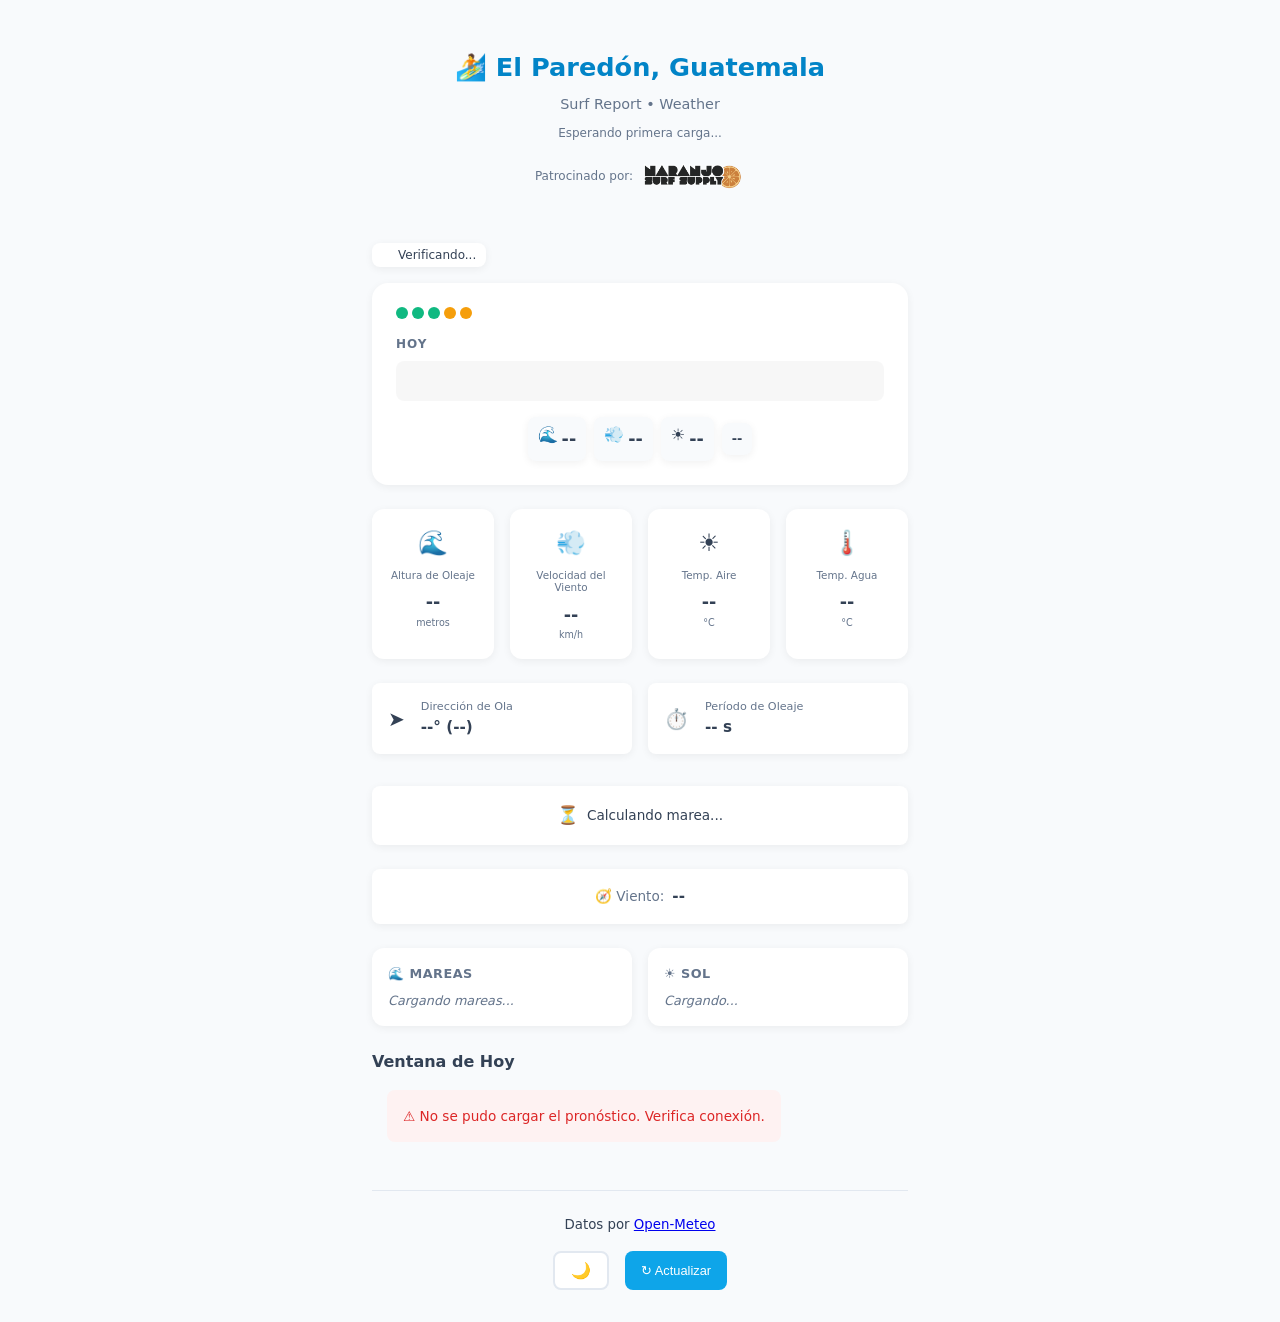
==== index.html @ d655845d "Redesign summary banner as minimalist dashboard with sparkline" ====
<!DOCTYPE html>
<html lang="es">
<head>
    <meta charset="UTF-8">
    <meta name="viewport" content="width=device-width, initial-scale=1.0">
    <title>Pronóstico de Surf El Paredón</title>
    
    <link rel="manifest" href="manifest.json">
    <meta name="theme-color" content="#0ea5e9">
    <link rel="icon" href="data:image/svg+xml,<svg xmlns='http://www.w3.org/2000/svg' viewBox='0 0 100 100'><text y='.9em' font-size='90'>🏄</text></svg>">

    <link rel="stylesheet" href="style.css">
    
    <link rel="preconnect" href="https://marine-api.open-meteo.com">
    <link rel="preconnect" href="https://api.open-meteo.com">
    <link rel="canonical" href="https://elparedonsurf.com/">
    <!-- Privacy-friendly analytics by Plausible -->
<script async src="https://plausible.io/js/pa--V43gFqWr1mHMRuWJOmDC.js"></script>
<script>
  window.plausible=window.plausible||function(){(plausible.q=plausible.q||[]).push(arguments)},plausible.init=plausible.init||function(i){plausible.o=i||{}};
  plausible.init()
</script>
<meta property="og:title" content="Pronóstico de Surf El Paredón">
<meta property="og:description" content="Reporte de surf y clima para El Paredón, Guatemala">
<meta property="og:type" content="website">
<meta property="og:url" content="https://elparedonsurf.com/">
<meta property="og:image" content="assets/naranjo-logo.png">
</head>
<body>
    <main class="container">
        <header>
            <h1>🏄 El Paredón, Guatemala</h1>
            <p class="subtitle">Surf Report • Weather</p>
            <time datetime="" id="last-updated"></time>
            <!-- NEW: Sponsor Banner -->
        <div class="sponsor-banner">
    <span class="sponsor-label">Patrocinado por:</span>
    <a href="https://www.instagram.com/naranjo_surf/" target="_blank" rel="noopener noreferrer">
        <img src="assets/naranjo-logo.png" alt="Logo del patrocinador" class="sponsor-logo" id="sponsor-logo">
    </a>
</div>
        </header>

        <!-- Data freshness indicator -->
        <div class="freshness-badge" id="freshness-badge">
            <span class="freshness-dot" id="freshness-dot"></span>
            <span class="freshness-text" id="freshness-text">Verificando...</span>
        </div>

<!-- UPDATED: Sleek dashboard-style summary -->
<section class="summary-dashboard" id="summary-dashboard">
    <div class="condition-rating">
        <span class="dot good"></span>
        <span class="dot good"></span>
        <span class="dot good"></span>
        <span class="dot mod"></span>
        <span class="dot mod"></span>
    </div>
    
    <div class="title-label">HOY</div>
    
    <!-- Mini wave sparkline (SVG will replace placeholder) -->
    <svg class="wave-sparkline" id="wave-sparkline" viewBox="0 0 200 30">
        <polyline points="" fill="none" stroke-width="2" />
    </svg>
    
    <div class="stat-chips">
        <span class="chip wave"><span class="icon">🌊</span><span class="value" id="dash-wave-height">--</span></span>
        <span class="chip wind"><span class="icon">💨</span><span class="value" id="dash-wind-speed">--</span></span>
        <span class="chip air-temp"><span class="icon">☀️</span><span class="value" id="dash-air-temp">--</span></span>
        <span class="chip tide" id="dash-tide-status">--</span>
    </div>
</section>
        <section class="conditions-grid" aria-label="Condiciones actuales">
            <div class="card wave-card">
                <span class="icon">🌊</span>
                <div class="card-content">
                    <p class="label">Altura de Oleaje</p>
                    <p class="value" id="wave-height">--</p>
                    <p class="unit">metros</p>
                </div>
            </div>
            
            <div class="card wind-card">
                <span class="icon">💨</span>
                <div class="card-content">
                    <p class="label">Velocidad del Viento</p>
                    <p class="value" id="wind-speed">--</p>
                    <p class="unit">km/h</p>
                </div>
            </div>
            
            <div class="card temp-air-card">
                <span class="icon">☀️</span>
                <div class="card-content">
                    <p class="label">Temp. Aire</p>
                    <p class="value" id="air-temp">--</p>
                    <p class="unit">°C</p>
                </div>
            </div>
            
            <!-- NEW: Water temperature card -->
            <div class="card water-temp-card">
                <span class="icon">🌡️</span>
                <div class="card-content">
                    <p class="label">Temp. Agua</p>
                    <p class="value" id="water-temp">--</p>
                    <p class="unit">°C</p>
                </div>
            </div>
        </section>

        <section class="details-grid">
            <div class="detail-card">
                <span class="detail-icon">➤</span>
                <div>
                    <p class="detail-label">Dirección de Ola</p>
                    <p class="detail-value" id="wave-direction">--° (--)</p>
                </div>
            </div>
            
            <div class="detail-card">
                <span class="detail-icon">⏱️</span>
                <div>
                    <p class="detail-label">Período de Oleaje</p>
                    <p class="detail-value" id="swell-period">-- s</p>
                </div>
            </div>
        </section>

        <!-- NEW: Tide status indicator -->
        <div class="tide-status" id="tide-status">
            <span class="tide-status-icon" id="tide-status-icon">⏳</span>
            <span class="tide-status-text" id="tide-status-text">Calculando marea...</span>
        </div>

        <div class="wind-hint" id="wind-hint">
            <span class="hint-label">🧭 Viento:</span>
            <span class="hint-value" id="wind-type">--</span>
        </div>

        <section class="tide-sun-section">
            <div class="info-block tide-block">
                <h3 class="info-title">🌊 Mareas</h3>
                <div id="tide-times" class="tide-times">
                    <p class="info-loading">Cargando mareas...</p>
                </div>
            </div>
            
            <div class="info-block sun-block">
                <h3 class="info-title">☀️ Sol</h3>
                <div id="sun-times" class="sun-times">
                    <p class="info-loading">Cargando...</p>
                </div>
            </div>
        </section>

        <section class="hourly-section" aria-label="Pronóstico por hora">
            <h2>Ventana de Hoy</h2>
            <div class="hourly-list" id="hourly-forecast">
                <div class="loading-state">Cargando pronóstico...</div>
            </div>
        </section>

        <footer>
            <small>Datos por <a href="https://open-meteo.com" target="_blank" rel="noopener noreferrer">Open-Meteo</a></small>
            <div class="footer-actions">
                <button class="dark-mode-toggle" id="dark-mode-toggle" aria-label="Cambiar tema oscuro/claro">🌙</button>
                <button class="refresh-btn" id="refresh-btn" aria-label="Actualizar pronóstico">↻ Actualizar</button>
            </div>
        </footer>
    </main>

    <script src="app.js"></script>
</body>
</html>
---- style.css ----
:root {
    /* === Light Theme (Default) === */
    --color-bg: #f8fafc;
    --color-card-bg: #ffffff;
    --color-text: #334155;
    --color-muted: #64748b;
    --color-border: #e2e8f0;
    
    --color-primary: #0ea5e9;
    --color-primary-dark: #0284c7;
    
    --good-wave: #10b981;
    --moderate-wave: #f59e0b;
    --poor-wave: #ef4444;
    
    --shadow-subtle: 0 2px 8px rgba(0,0,0,0.06);
    --shadow-raised: 0 4px 16px rgba(0,0,0,0.1);
    
    --radius-sm: 8px;
    --radius-md: 12px;
    --radius-lg: 16px;
    
    --space-xs: 0.5rem;
    --space-sm: 1rem;
    --space-md: 1.5rem;
    --space-lg: 2rem;
}

/* === Dark Theme === */
[data-theme="dark"] {
    --color-bg: #0f172a;
    --color-card-bg: #1e293b;
    --color-text: #f1f5f9;
    --color-muted: #94a3b8;
    --color-border: #334155;
    
    --shadow-subtle: 0 2px 8px rgba(0,0,0,0.3);
    --shadow-raised: 0 4px 16px rgba(0,0,0,0.4);
}

* {
    box-sizing: border-box;
    margin: 0;
    padding: 0;
}

body {
    font-family: system-ui, -apple-system, sans-serif;
    background: var(--color-bg);
    color: var(--color-text);
    line-height: 1.5;
    min-height: 100vh;
    transition: background 0.3s ease, color 0.3s ease;
}

.container {
    max-width: 480px;
    margin: 0 auto;
    padding: var(--space-md);
}

/* === Data Freshness Badge === */
.freshness-badge {
    display: inline-flex;
    align-items: center;
    gap: var(--space-xs);
    background: var(--color-card-bg);
    padding: 3px 10px;
    border-radius: var(--radius-sm);
    margin-bottom: var(--space-sm);
    font-size: 0.75rem;
    box-shadow: var(--shadow-subtle);
}

.freshness-dot {
    width: 8px;
    height: 8px;
    border-radius: 50%;
    display: inline-block;
}

.freshness-green { background-color: var(--good-wave); }
.freshness-yellow { background-color: var(--moderate-wave); }
.freshness-red { background-color: var(--poor-wave); }

/* === Summary Dashboard (NEW) === */
.summary-dashboard {
    background: var(--color-card-bg);
    border-radius: var(--radius-lg);
    padding: var(--space-md);
    margin-bottom: var(--space-md);
    box-shadow: var(--shadow-subtle);
    position: relative;
    overflow: hidden;
}

.condition-rating {
    display: flex;
    gap: 4px;
    margin-bottom: var(--space-sm);
}

.dot {
    width: 12px;
    height: 12px;
    border-radius: 6px;
    transition: background-color 0.3s ease;
}

.dot.good { background-color: var(--good-wave); }
.dot.mod { background-color: var(--moderate-wave); }
.dot.poor { background-color: var(--poor-wave); }

.title-label {
    font-size: 0.75rem;
    color: var(--color-muted);
    letter-spacing: 1px;
    margin-bottom: var(--space-xs);
    font-weight: 600;
}

.wave-sparkline {
    display: block;
    width: 100%;
    height: 40px;
    margin-bottom: var(--space-sm);
    background: rgba(0, 0, 0, 0.03);
    border-radius: var(--radius-sm);
    padding: var(--space-xs) 0;
}

[data-theme="dark"] .wave-sparkline {
    background: rgba(255, 255, 255, 0.05);
}

.stat-chips {
    display: flex;
    justify-content: center;
    align-items: center;
    gap: var(--space-xs);
    flex-wrap: wrap;
}

.chip {
    display: inline-flex;
    align-items: center;
    gap: 4px;
    background: var(--color-bg);
    padding: 6px 10px;
    border-radius: var(--radius-sm);
    font-size: 0.8rem;
    font-weight: 600;
    color: var(--color-text);
    box-shadow: var(--shadow-subtle);
}

.chip .icon {
    font-size: 1rem;
}

/* Dynamic border based on conditions */
.summary-dashboard.good {
    border-left: 6px solid var(--good-wave);
}

.summary-dashboard.moderate {
    border-left: 6px solid var(--moderate-wave);
}

.summary-dashboard.poor {
    border-left: 6px solid var(--poor-wave);
}
/* === Tide Status Indicator === */
.tide-status {
    display: flex;
    justify-content: center;
    align-items: center;
    gap: var(--space-xs);
    background: var(--color-card-bg);
    padding: var(--space-sm);
    margin-bottom: var(--space-md);
    border-radius: var(--radius-sm);
    box-shadow: var(--shadow-subtle);
    font-size: 0.85rem;
    font-weight: 500;
}

.tide-status-icon {
    font-size: 1.1rem;
}

.tide-rising { color: var(--good-wave); }
.tide-falling { color: var(--moderate-wave); }
.tide-neutral { color: var(--color-muted); }

/* === Header === */
header {
    text-align: center;
    margin-bottom: var(--space-lg);
    padding-top: var(--space-sm);
}

header h1 {
    font-size: 1.6rem;
    font-weight: 700;
    color: var(--color-primary-dark);
    margin-bottom: var(--space-xs);
}

.subtitle {
    color: var(--color-muted);
    font-size: 0.9rem;
}

#last-updated {
    display: block;
    margin-top: var(--space-xs);
    font-size: 0.75rem;
    color: var(--color-muted);
}

/* === Sponsor Banner === */
.sponsor-banner {
    display: flex;
    justify-content: center;
    align-items: center;
    gap: var(--space-xs);
    padding: var(--space-xs) 0;
    margin-bottom: var(--space-sm);
}

.sponsor-banner a {
    display: inline-block;
    text-decoration: none;
    line-height: 0;
}

.sponsor-label {
    font-size: 0.75rem;
    color: var(--color-muted);
    font-weight: 500;
}

.sponsor-logo {
    height: 70px;          /* Default size for mobile */
    width: auto;
    max-width: 120px;
    object-fit: contain;
    opacity: 0.85;
    transition: opacity 0.2s;
}

/* Tablet and larger screens */
@media (min-width: 600px) {
    .sponsor-logo {
        height: 40px;
        max-width: 180px;
    }
}

/* Desktop */
@media (min-width: 900px) {
    .sponsor-logo {
        height: 52px;
        max-width: 240px;
    }
}

.sponsor-logo:hover {
    opacity: 1;
}

/* === Condition Cards === */
.conditions-grid {
    display: grid;
    grid-template-columns: repeat(4, 1fr);
    gap: var(--space-sm);
    margin-bottom: var(--space-md);
}

.card {
    background: var(--color-card-bg);
    border-radius: var(--radius-md);
    padding: var(--space-sm);
    text-align: center;
    box-shadow: var(--shadow-subtle);
    transition: transform 0.2s ease, box-shadow 0.2s ease;
}

.card:hover {
    transform: translateY(-2px);
    box-shadow: var(--shadow-raised);
}

.icon {
    font-size: 1.5rem;
    display: block;
    margin-bottom: var(--space-xs);
}

.label {
    font-size: 0.65rem;
    color: var(--color-muted);
    margin-bottom: var(--space-xs);
    line-height: 1.2;
}

.value {
    font-size: 1.1rem;
    font-weight: 600;
}

.unit {
    font-size: 0.6rem;
    color: var(--color-muted);
}

/* === Detail Cards === */
.details-grid {
    display: grid;
    grid-template-columns: repeat(2, 1fr);
    gap: var(--space-sm);
    margin-bottom: var(--space-lg);
}

.detail-card {
    background: var(--color-card-bg);
    border-radius: var(--radius-sm);
    padding: var(--space-sm);
    display: flex;
    align-items: center;
    gap: var(--space-sm);
    box-shadow: var(--shadow-subtle);
}

.detail-icon {
    font-size: 1.25rem;
}

.detail-label {
    font-size: 0.7rem;
    color: var(--color-muted);
}

.detail-value {
    font-size: 0.95rem;
    font-weight: 600;
}

/* === Wind Hint Card === */
.wind-hint {
    display: flex;
    justify-content: center;
    align-items: center;
    gap: var(--space-xs);
    background: var(--color-card-bg);
    padding: var(--space-sm);
    margin-bottom: var(--space-md);
    border-radius: var(--radius-sm);
    box-shadow: var(--shadow-subtle);
    text-align: center;
}

.hint-label {
    font-size: 0.85rem;
    color: var(--color-muted);
}

.hint-value {
    font-weight: 600;
    font-size: 0.95rem;
}

.favorable {
    color: var(--good-wave);
}

.challenging {
    color: var(--moderate-wave);
}

.moderate {
    color: #8b5cf6;
}

/* === Tide & Sun Section === */
.tide-sun-section {
    display: grid;
    grid-template-columns: 1fr 1fr;
    gap: var(--space-sm);
    margin-bottom: var(--space-md);
}

.info-block {
    background: var(--color-card-bg);
    border-radius: var(--radius-md);
    padding: var(--space-sm);
    box-shadow: var(--shadow-subtle);
}

.info-title {
    font-size: 0.8rem;
    color: var(--color-muted);
    margin-bottom: var(--space-xs);
    text-transform: uppercase;
    letter-spacing: 0.5px;
}

.tide-times, .sun-times {
    display: flex;
    flex-direction: column;
    gap: var(--space-xs);
}

.tide-row, .sun-row {
    display: flex;
    justify-content: space-between;
    align-items: center;
    font-size: 0.85rem;
}

.tide-label, .sun-label {
    color: var(--color-muted);
    font-weight: 500;
}

.tide-time, .sun-time {
    font-weight: 600;
    color: var(--color-text);
}

.tide-high .tide-label {
    color: var(--color-primary);
}

.tide-low .tide-label {
    color: var(--moderate-wave);
}

.info-loading {
    font-size: 0.8rem;
    color: var(--color-muted);
    font-style: italic;
}

/* === Hourly Forecast === */
.hourly-section {
    margin-bottom: var(--space-lg);
}

.hourly-section h2 {
    font-size: 1rem;
    margin-bottom: var(--space-sm);
    color: var(--color-text);
}

.hourly-list {
    display: flex;
    overflow-x: auto;
    gap: var(--space-sm);
    padding-bottom: var(--space-sm);
    position: relative;
    scroll-behavior: smooth;
    scrollbar-gutter: stable both-edges;
}

.hourly-list::-webkit-scrollbar {
    height: 6px;
}

.hourly-list::-webkit-scrollbar-track {
    background: #e2e8f0;
    border-radius: 4px;
}

.hourly-list::-webkit-scrollbar-thumb {
    background: var(--color-primary);
    border-radius: 4px;
}

/* BEST WINDOW HIGHLIGHT - FIXED POSITIONING */
.hourly-item.best-window {
    background: linear-gradient(135deg, #fef3c7, #fde68a);
    box-shadow: 0 2px 8px rgba(245, 158, 11, 0.25);
    transform: scale(1.05);
    z-index: 1;
}

.dark-theme .hourly-item.best-window {
    background: linear-gradient(135deg, #92400e, #b45309);
}

.hourly-best-indicator {
    position: absolute;
    top: 4px;
    right: -6px;
    font-size: 1.6rem;
    filter: drop-shadow(0 2px 3px rgba(0,0,0,0.3));
    animation: float-wave 2.5s ease-in-out infinite;
    z-index: 10;
}

@keyframes float-wave {
    0%, 100% { 
        transform: translateY(0) rotate(0deg); 
        opacity: 1;
    }
    50% { 
        transform: translateY(-6px) rotate(5deg); 
        opacity: 0.9;
    }
}

/* NEW: Weather icon row styling */
.hourly-weather {
    font-size: 1.4rem;
    margin-bottom: 2px;
    opacity: 0.9;
    filter: drop-shadow(0 1px 1px rgba(0,0,0,0.1));
}

.hourly-item {
    flex-shrink: 0;
    min-width: 72px; /* Slightly wider for comfort */
    background: var(--color-card-bg);
    border-radius: var(--radius-sm);
    /* Extra top padding to fit weather icon + wave indicator */
    padding: calc(var(--space-sm) + 6px) var(--space-xs);
    text-align: center;
    box-shadow: var(--shadow-subtle);
    position: relative;
    cursor: pointer;
    transition: transform 0.2s ease;
}

.hourly-item:hover {
    transform: scale(1.03);
}

.hourly-item[data-wave-rating="good"] {
    border-left: 4px solid var(--good-wave);
}

.hourly-item[data-wave-rating="moderate"] {
    border-left: 4px solid var(--moderate-wave);
}

.hourly-item[data-wave-rating="poor"] {
    border-left: 4px solid var(--poor-wave);
}

.hourly-time {
    font-size: 0.65rem; /* Reduced slightly to fit */
    color: var(--color-muted);
    margin-top: 2px;
}

.hourly-wave {
    font-size: 1rem;
    font-weight: 600;
    margin: 2px 0;
}

.hourly-wind {
    font-size: 0.65rem;
    color: var(--color-muted);
}

.loading-state {
    text-align: center;
    color: var(--color-muted);
    padding: var(--space-md);
    font-style: italic;
}

/* === Footer Enhanced === */
footer {
    display: flex;
    flex-direction: column;
    align-items: center;
    gap: var(--space-sm);
    padding-top: var(--space-md);
    border-top: 1px solid var(--color-border);
}

.footer-actions {
    display: flex;
    gap: var(--space-sm);
}

.refresh-btn {
    background: var(--color-primary);
    color: white;
    border: none;
    padding: var(--space-xs) var(--space-sm);
    border-radius: var(--radius-sm);
    cursor: pointer;
    font-size: 0.8rem;
    transition: background 0.2s;
}

.refresh-btn:hover {
    background: var(--color-primary-dark);
}

.dark-mode-toggle {
    background: var(--color-card-bg);
    color: var(--color-text);
    border: 2px solid var(--color-border);
    padding: var(--space-xs) var(--space-sm);
    border-radius: var(--radius-sm);
    cursor: pointer;
    font-size: 1rem;
    transition: all 0.2s;
}

.dark-mode-toggle:hover {
    border-color: var(--color-primary);
}

.error-message {
    background: #fef2f2;
    color: #dc2626;
    padding: var(--space-sm);
    border-radius: var(--radius-sm);
    text-align: center;
    font-size: 0.85rem;
}

[data-theme="dark"] .error-message {
    background: #450a0a;
    color: #fecaca;
}

/* === Responsive === */
@media (min-width: 600px) {
    .container {
        max-width: 600px;
        padding: var(--space-lg);
    }
    
    .conditions-grid {
        grid-template-columns: repeat(4, 1fr);
    }
}
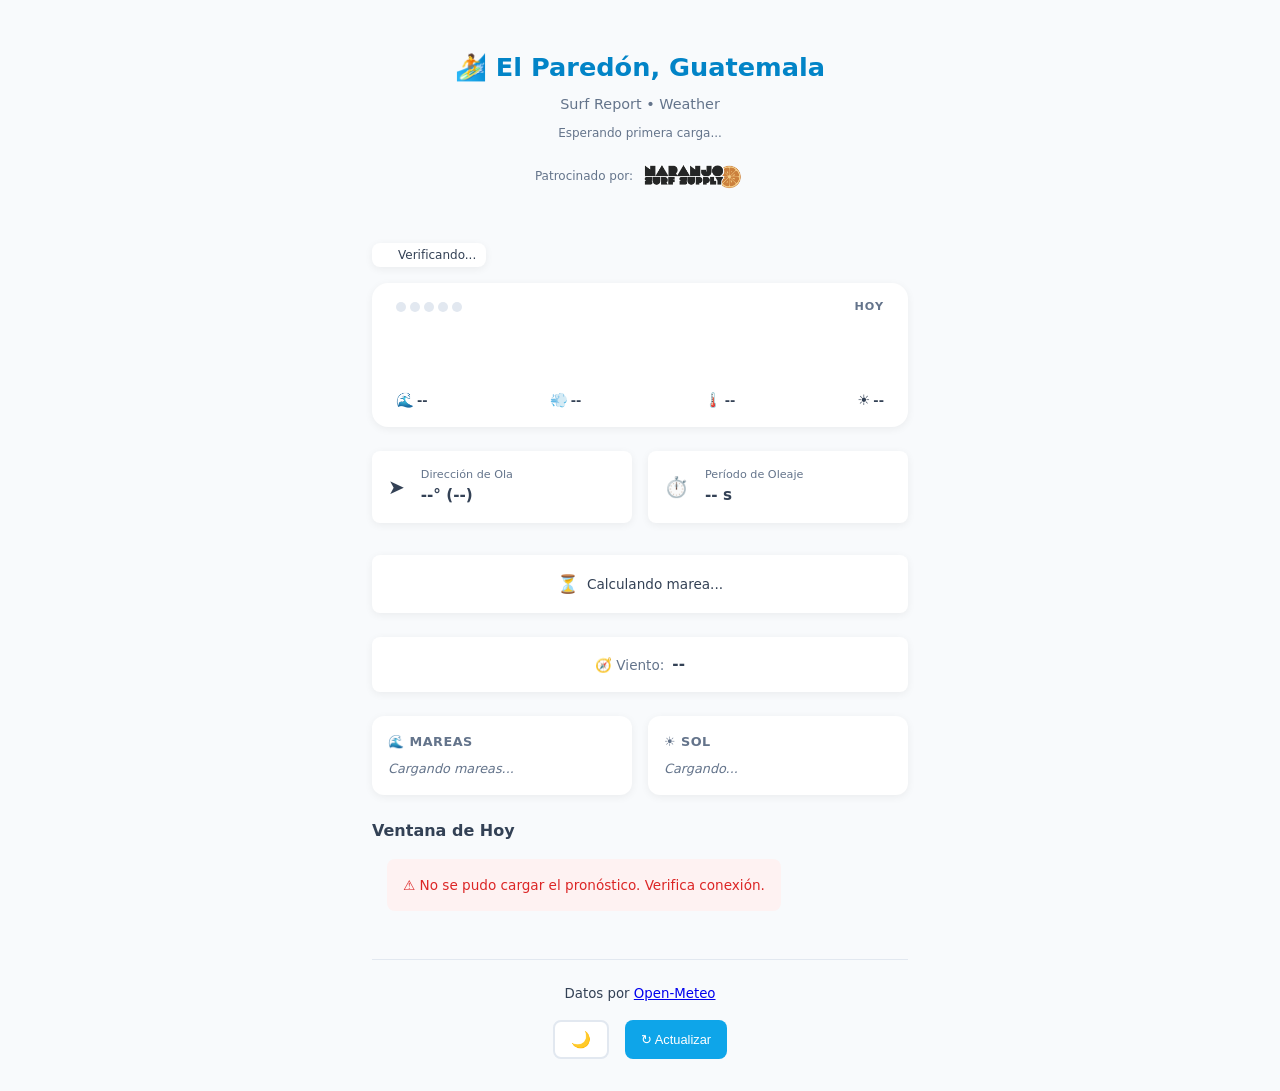
==== commit c76bae3d: "Redesign dashboard with bar chart, add water temp, remove condition cards" ====
--- a/index.html
+++ b/index.html
@@ -47,68 +47,30 @@
             <span class="freshness-text" id="freshness-text">Verificando...</span>
         </div>
 
-<!-- UPDATED: Sleek dashboard-style summary -->
-<section class="summary-dashboard" id="summary-dashboard">
-    <div class="condition-rating">
-        <span class="dot good"></span>
-        <span class="dot good"></span>
-        <span class="dot good"></span>
-        <span class="dot mod"></span>
-        <span class="dot mod"></span>
-    </div>
-    
-    <div class="title-label">HOY</div>
-    
-    <!-- Mini wave sparkline (SVG will replace placeholder) -->
-    <svg class="wave-sparkline" id="wave-sparkline" viewBox="0 0 200 30">
-        <polyline points="" fill="none" stroke-width="2" />
-    </svg>
-    
-    <div class="stat-chips">
-        <span class="chip wave"><span class="icon">🌊</span><span class="value" id="dash-wave-height">--</span></span>
-        <span class="chip wind"><span class="icon">💨</span><span class="value" id="dash-wind-speed">--</span></span>
-        <span class="chip air-temp"><span class="icon">☀️</span><span class="value" id="dash-air-temp">--</span></span>
-        <span class="chip tide" id="dash-tide-status">--</span>
-    </div>
-</section>
-        <section class="conditions-grid" aria-label="Condiciones actuales">
-            <div class="card wave-card">
-                <span class="icon">🌊</span>
-                <div class="card-content">
-                    <p class="label">Altura de Oleaje</p>
-                    <p class="value" id="wave-height">--</p>
-                    <p class="unit">metros</p>
+        <!-- UPDATED: Sleek dashboard with bar chart + stats -->
+        <section class="summary-dashboard" id="summary-dashboard">
+            <div class="dashboard-top">
+                <div class="condition-rating">
+                    <span class="dot"></span>
+                    <span class="dot"></span>
+                    <span class="dot"></span>
+                    <span class="dot"></span>
+                    <span class="dot"></span>
                 </div>
+                <div class="title-label">HOY</div>
             </div>
             
-            <div class="card wind-card">
-                <span class="icon">💨</span>
-                <div class="card-content">
-                    <p class="label">Velocidad del Viento</p>
-                    <p class="value" id="wind-speed">--</p>
-                    <p class="unit">km/h</p>
-                </div>
-            </div>
+            <svg class="wave-bar-chart" id="wave-bar-chart" viewBox="0 0 280 50" preserveAspectRatio="none"></svg>
             
-            <div class="card temp-air-card">
-                <span class="icon">☀️</span>
-                <div class="card-content">
-                    <p class="label">Temp. Aire</p>
-                    <p class="value" id="air-temp">--</p>
-                    <p class="unit">°C</p>
-                </div>
-            </div>
-            
-            <!-- NEW: Water temperature card -->
-            <div class="card water-temp-card">
-                <span class="icon">🌡️</span>
-                <div class="card-content">
-                    <p class="label">Temp. Agua</p>
-                    <p class="value" id="water-temp">--</p>
-                    <p class="unit">°C</p>
-                </div>
+            <div class="stat-chips">
+                <span class="chip"><span class="chip-icon">🌊</span><span class="chip-value" id="dash-wave-height">--</span></span>
+                <span class="chip"><span class="chip-icon">💨</span><span class="chip-value" id="dash-wind-speed">--</span></span>
+                <span class="chip"><span class="chip-icon">🌡️</span><span class="chip-value" id="dash-water-temp">--</span></span>
+                <span class="chip"><span class="chip-icon">☀️</span><span class="chip-value" id="dash-air-temp">--</span></span>
             </div>
         </section>
+
+        <!-- REMOVED: conditions-grid section entirely -->
 
         <section class="details-grid">
             <div class="detail-card">
--- a/style.css
+++ b/style.css
@@ -83,93 +83,87 @@
 .freshness-yellow { background-color: var(--moderate-wave); }
 .freshness-red { background-color: var(--poor-wave); }
 
-/* === Summary Dashboard (NEW) === */
+/* === Summary Dashboard === */
 .summary-dashboard {
     background: var(--color-card-bg);
     border-radius: var(--radius-lg);
-    padding: var(--space-md);
+    padding: var(--space-sm) var(--space-md);
     margin-bottom: var(--space-md);
     box-shadow: var(--shadow-subtle);
     position: relative;
     overflow: hidden;
+    transition: border-color 0.3s ease;
+}
+
+.dashboard-top {
+    display: flex;
+    justify-content: space-between;
+    align-items: center;
+    margin-bottom: var(--space-xs);
 }
 
 .condition-rating {
     display: flex;
     gap: 4px;
-    margin-bottom: var(--space-sm);
 }
 
 .dot {
-    width: 12px;
-    height: 12px;
-    border-radius: 6px;
+    width: 10px;
+    height: 10px;
+    border-radius: 5px;
+    background-color: var(--color-border);
     transition: background-color 0.3s ease;
 }
 
 .dot.good { background-color: var(--good-wave); }
-.dot.mod { background-color: var(--moderate-wave); }
+.dot.moderate { background-color: var(--moderate-wave); }
 .dot.poor { background-color: var(--poor-wave); }
 
 .title-label {
-    font-size: 0.75rem;
+    font-size: 0.7rem;
     color: var(--color-muted);
     letter-spacing: 1px;
-    margin-bottom: var(--space-xs);
     font-weight: 600;
 }
 
-.wave-sparkline {
+.wave-bar-chart {
     display: block;
     width: 100%;
-    height: 40px;
+    height: 50px;
     margin-bottom: var(--space-sm);
-    background: rgba(0, 0, 0, 0.03);
-    border-radius: var(--radius-sm);
-    padding: var(--space-xs) 0;
-}
-
-[data-theme="dark"] .wave-sparkline {
-    background: rgba(255, 255, 255, 0.05);
+    overflow: visible;
 }
 
 .stat-chips {
     display: flex;
-    justify-content: center;
-    align-items: center;
-    gap: var(--space-xs);
+    justify-content: space-between;
+    align-items: center;
+    gap: 4px;
     flex-wrap: wrap;
 }
 
 .chip {
     display: inline-flex;
     align-items: center;
-    gap: 4px;
-    background: var(--color-bg);
-    padding: 6px 10px;
-    border-radius: var(--radius-sm);
-    font-size: 0.8rem;
+    gap: 3px;
+    font-size: 0.75rem;
     font-weight: 600;
     color: var(--color-text);
-    box-shadow: var(--shadow-subtle);
-}
-
-.chip .icon {
-    font-size: 1rem;
+}
+
+.chip-icon {
+    font-size: 0.9rem;
+}
+
+.chip-value {
+    font-size: 0.8rem;
 }
 
 /* Dynamic border based on conditions */
-.summary-dashboard.good {
-    border-left: 6px solid var(--good-wave);
-}
-
-.summary-dashboard.moderate {
-    border-left: 6px solid var(--moderate-wave);
-}
-
-.summary-dashboard.poor {
-    border-left: 6px solid var(--poor-wave);
-}
+.summary-dashboard.good { border-left: 5px solid var(--good-wave); }
+.summary-dashboard.moderate { border-left: 5px solid var(--moderate-wave); }
+.summary-dashboard.poor { border-left: 5px solid var(--poor-wave); }
+
 /* === Tide Status Indicator === */
 .tide-status {
     display: flex;
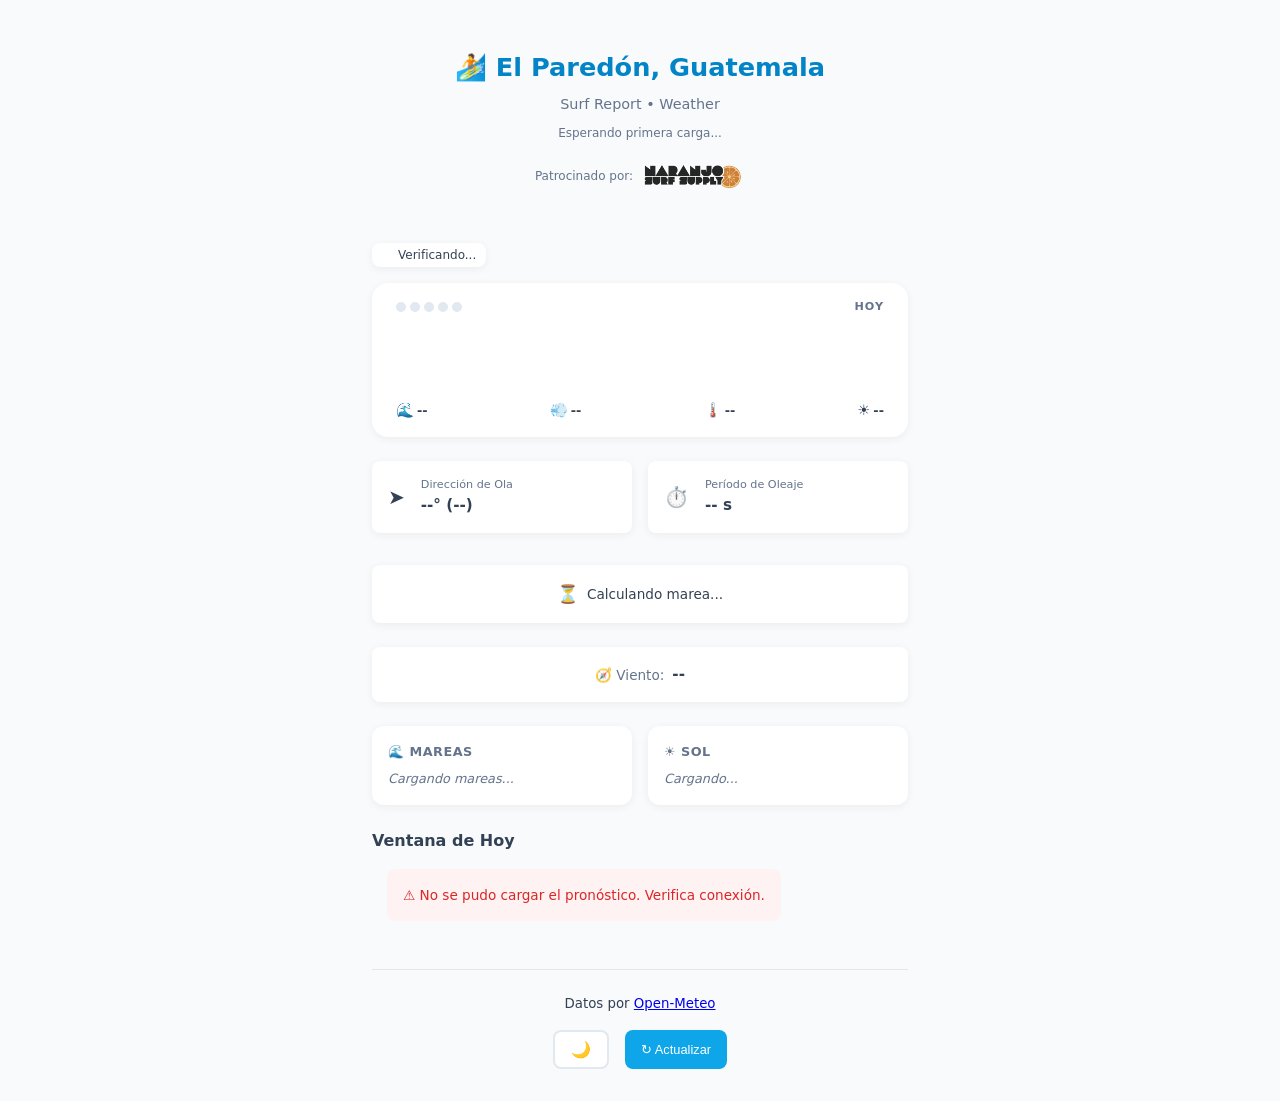
==== commit ca38fba8: "Add 6-hour time markers to wave bar chart" ====
--- a/index.html
+++ b/index.html
@@ -60,7 +60,7 @@
                 <div class="title-label">HOY</div>
             </div>
             
-            <svg class="wave-bar-chart" id="wave-bar-chart" viewBox="0 0 280 50" preserveAspectRatio="none"></svg>
+            <svg class="wave-bar-chart" id="wave-bar-chart" viewBox="0 0 280 64" preserveAspectRatio="none"></svg>
             
             <div class="stat-chips">
                 <span class="chip"><span class="chip-icon">🌊</span><span class="chip-value" id="dash-wave-height">--</span></span>
--- a/style.css
+++ b/style.css
@@ -129,7 +129,7 @@
 .wave-bar-chart {
     display: block;
     width: 100%;
-    height: 50px;
+    height: 60px;  /* Was 50px */
     margin-bottom: var(--space-sm);
     overflow: visible;
 }
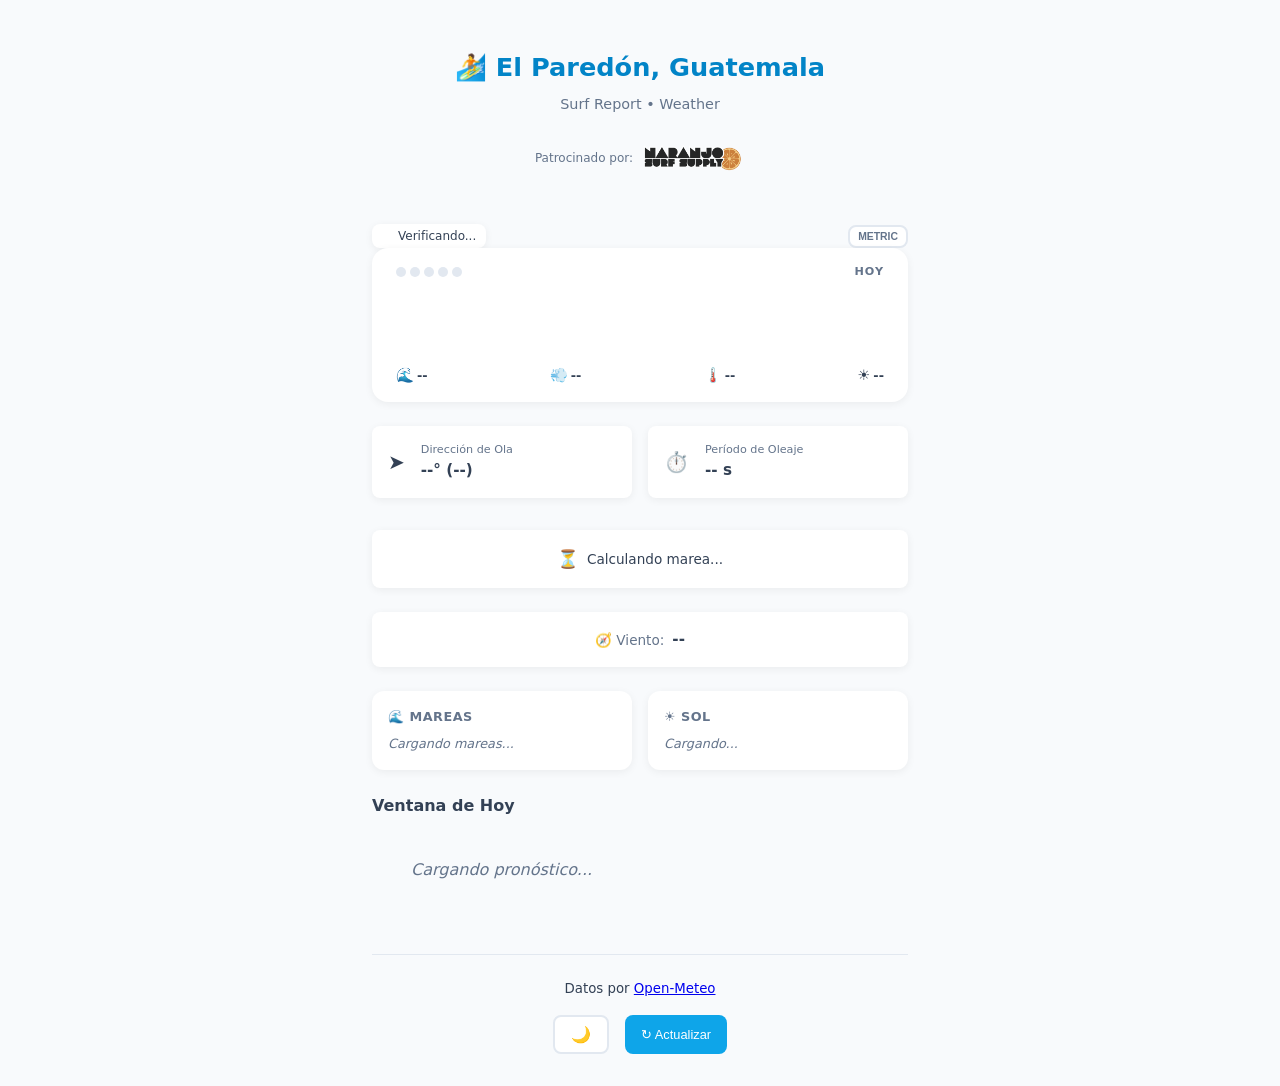
==== commit 239366ae: "Add metric/imperial unit toggle for international users" ====
--- a/index.html
+++ b/index.html
@@ -41,10 +41,14 @@
 </div>
         </header>
 
-        <!-- Data freshness indicator -->
-        <div class="freshness-badge" id="freshness-badge">
-            <span class="freshness-dot" id="freshness-dot"></span>
-            <span class="freshness-text" id="freshness-text">Verificando...</span>
+        <!-- Data freshness indicator + Unit Toggle -->
+        <div class="header-controls">
+            <div class="freshness-badge" id="freshness-badge">
+                <span class="freshness-dot" id="freshness-dot"></span>
+                <span class="freshness-text" id="freshness-text">Verificando...</span>
+            </div>
+            
+            <button class="unit-toggle" id="unit-toggle" aria-label="Cambiar unidades">METRIC</button>
         </div>
 
         <!-- UPDATED: Sleek dashboard with bar chart + stats -->
--- a/style.css
+++ b/style.css
@@ -67,7 +67,6 @@
     background: var(--color-card-bg);
     padding: 3px 10px;
     border-radius: var(--radius-sm);
-    margin-bottom: var(--space-sm);
     font-size: 0.75rem;
     box-shadow: var(--shadow-subtle);
 }
@@ -82,6 +81,43 @@
 .freshness-green { background-color: var(--good-wave); }
 .freshness-yellow { background-color: var(--moderate-wave); }
 .freshness-red { background-color: var(--poor-wave); }
+
+/* === Header Controls Container === */
+.header-controls {
+    display: flex;
+    justify-content: space-between;
+    align-items: center;
+    margin-bottom: var(--space-sm);
+}
+
+.unit-toggle {
+    background: var(--color-card-bg);
+    border: 2px solid var(--color-border);
+    padding: 4px 8px;
+    border-radius: var(--radius-sm);
+    cursor: pointer;
+    font-size: 0.65rem;
+    font-weight: 700;
+    color: var(--color-muted);
+    transition: all 0.2s ease;
+}
+
+.unit-toggle.active {
+    border-color: var(--color-primary);
+    color: var(--color-primary);
+    background: rgba(14, 165, 233, 0.05);
+}
+
+.hidden {
+    display: none;
+}
+
+@media (min-width: 600px) {
+    .header-controls {
+        margin-bottom: 0;
+    }
+    
+}
 
 /* === Summary Dashboard === */
 .summary-dashboard {
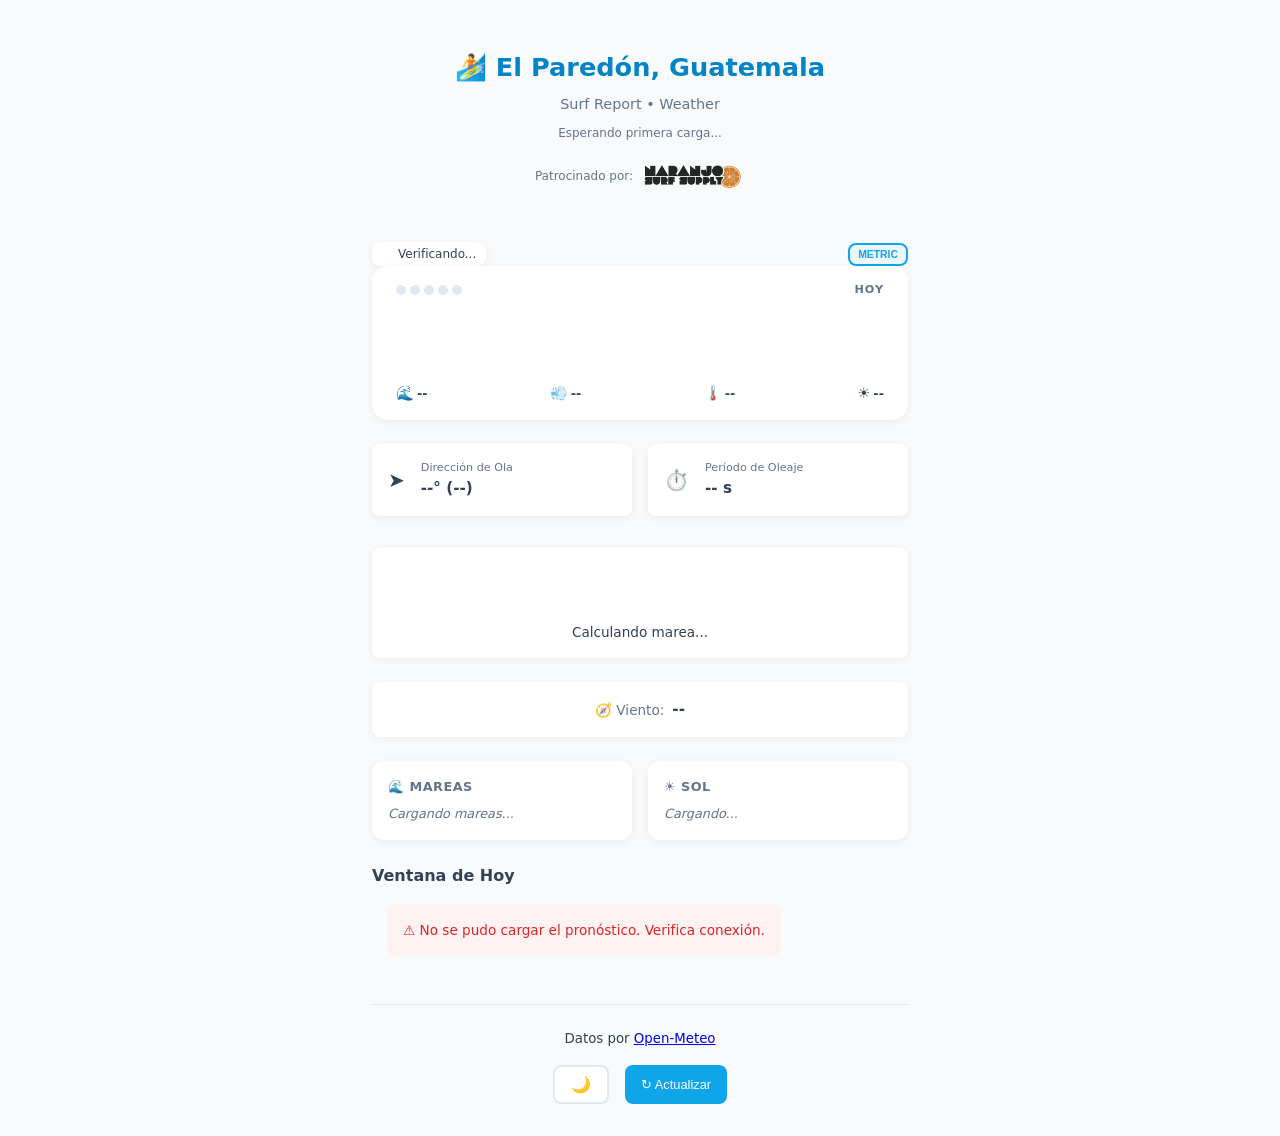
==== commit 9cd9608e: "Updated the tide status to display a tide chart" ====
--- a/index.html
+++ b/index.html
@@ -25,6 +25,7 @@
 <meta property="og:type" content="website">
 <meta property="og:url" content="https://elparedonsurf.com/">
 <meta property="og:image" content="assets/naranjo-logo.png">
+<meta property="og:image" content="https://elparedonsurf.com/assets/naranjo-logo.png">
 </head>
 <body>
     <main class="container">
@@ -94,10 +95,10 @@
             </div>
         </section>
 
-        <!-- NEW: Tide status indicator -->
+        <!-- Tide cycle chart -->
         <div class="tide-status" id="tide-status">
-            <span class="tide-status-icon" id="tide-status-icon">⏳</span>
-            <span class="tide-status-text" id="tide-status-text">Calculando marea...</span>
+            <svg class="tide-bar-chart" id="tide-bar-chart"></svg>
+            <span class="tide-status-label" id="tide-status-text">Calculando marea...</span>
         </div>
 
         <div class="wind-hint" id="wind-hint">
--- a/style.css
+++ b/style.css
@@ -170,6 +170,13 @@
     overflow: visible;
 }
 
+.tide-bar-chart {
+    display: block;
+    width: 100%;
+    height: 50px;
+    overflow: visible;
+}
+
 .stat-chips {
     display: flex;
     justify-content: space-between;
@@ -203,8 +210,8 @@
 /* === Tide Status Indicator === */
 .tide-status {
     display: flex;
-    justify-content: center;
-    align-items: center;
+    flex-direction: column;
+    align-items: stretch;
     gap: var(--space-xs);
     background: var(--color-card-bg);
     padding: var(--space-sm);
@@ -215,8 +222,8 @@
     font-weight: 500;
 }
 
-.tide-status-icon {
-    font-size: 1.1rem;
+.tide-status-label {
+    text-align: center;
 }
 
 .tide-rising { color: var(--good-wave); }
@@ -516,7 +523,7 @@
     z-index: 1;
 }
 
-.dark-theme .hourly-item.best-window {
+[data-theme="dark"] .hourly-item.best-window {
     background: linear-gradient(135deg, #92400e, #b45309);
 }
 
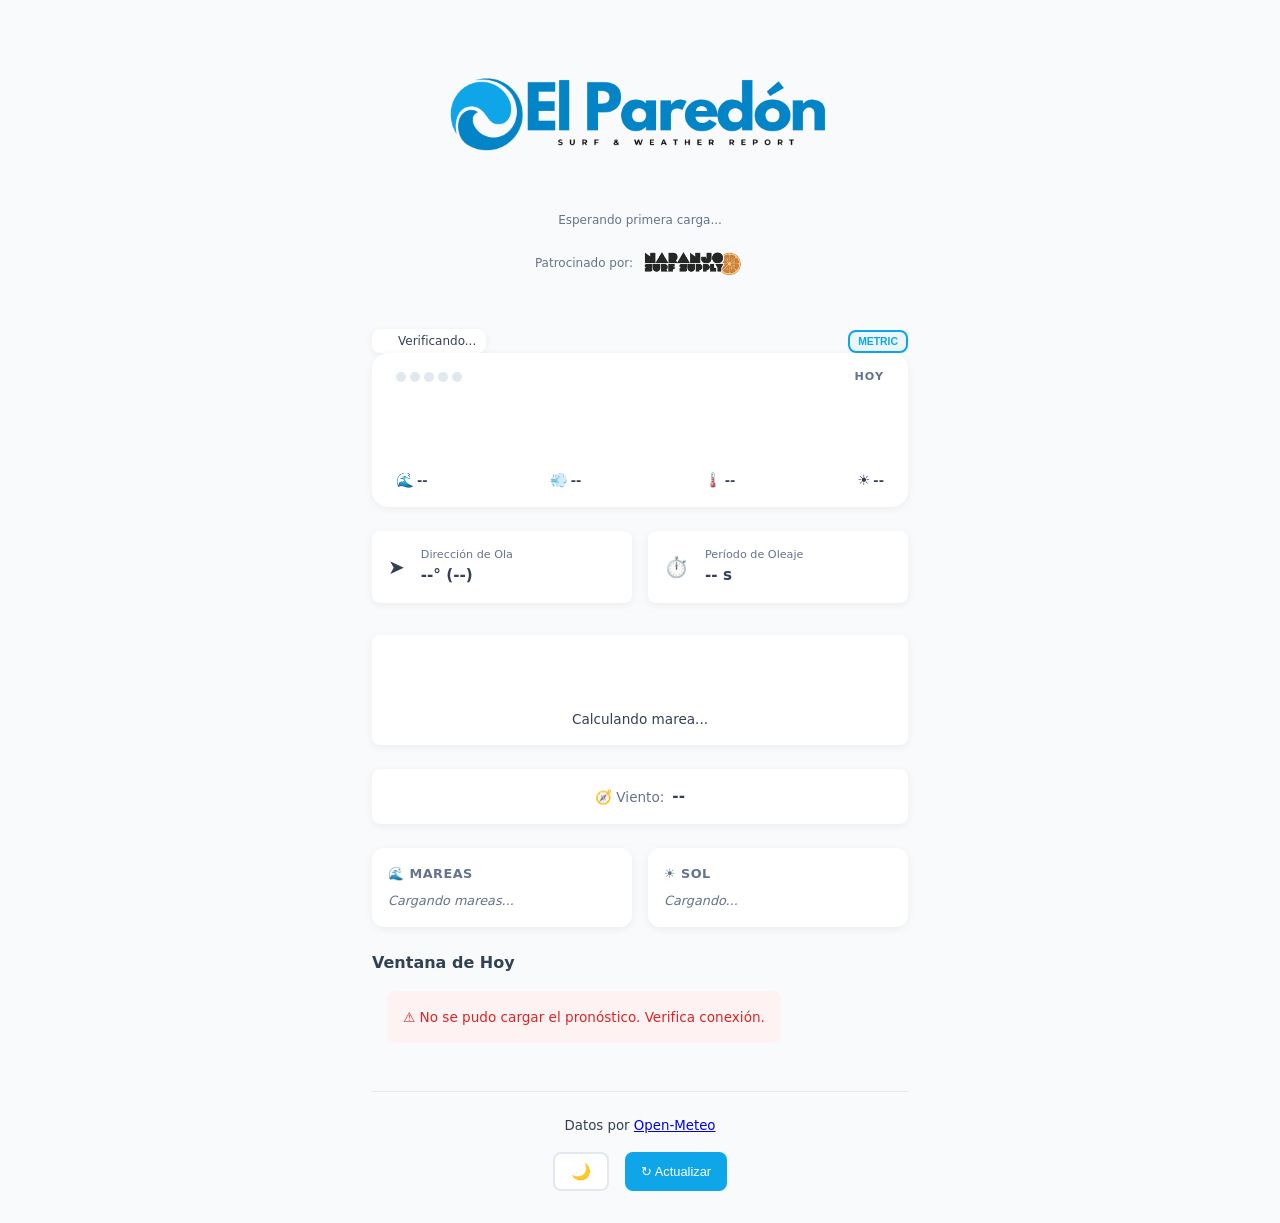
==== commit dcab5f95: "Replaced text header with header logo" ====
--- a/index.html
+++ b/index.html
@@ -30,9 +30,8 @@
 <body>
     <main class="container">
         <header>
-            <h1>🏄 El Paredón, Guatemala</h1>
-            <p class="subtitle">Surf Report • Weather</p>
-            <time datetime="" id="last-updated"></time>
+    <img src="assets/ElParedonSRBanner.png" alt="El Paredón Surf Report" class="header-logo">
+    <time datetime="" id="last-updated"></time>
             <!-- NEW: Sponsor Banner -->
         <div class="sponsor-banner">
     <span class="sponsor-label">Patrocinado por:</span>
--- a/style.css
+++ b/style.css
@@ -88,6 +88,19 @@
     justify-content: space-between;
     align-items: center;
     margin-bottom: var(--space-sm);
+}
+
+.header-logo {
+    width: 100%;
+    max-width: 320px;
+    height: auto;
+    margin-bottom: var(--space-xs);
+}
+
+@media (min-width: 600px) {
+    .header-logo {
+        max-width: 420px;
+    }
 }
 
 .unit-toggle {
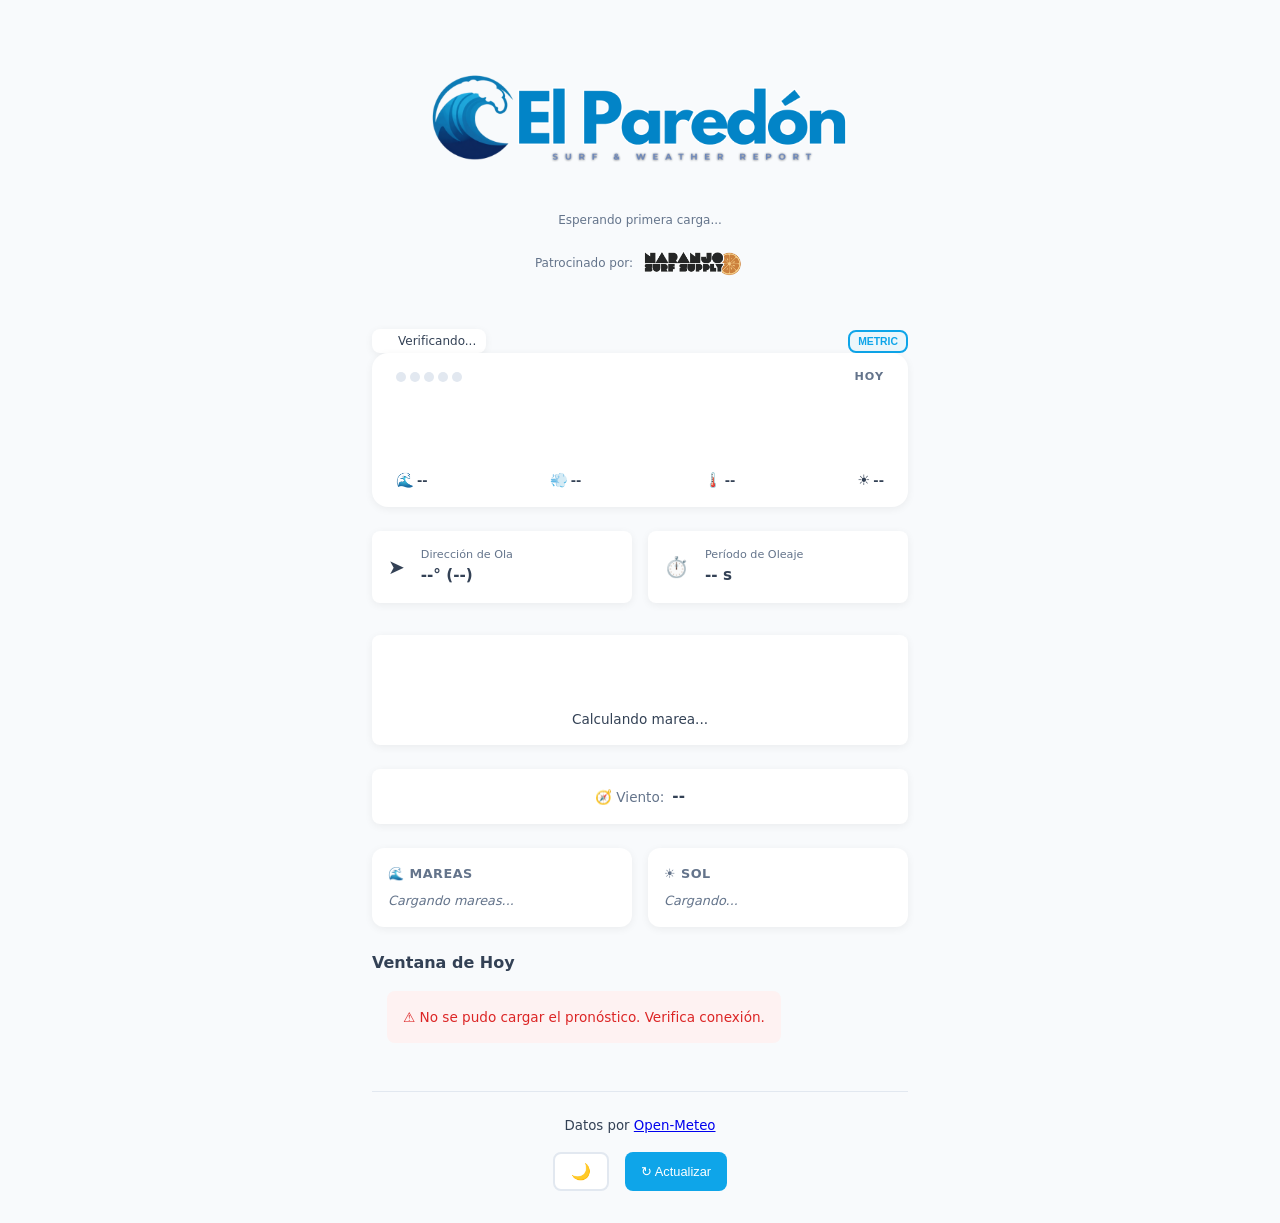
==== commit b1926544: "Add logo for home screen button" ====
--- a/index.html
+++ b/index.html
@@ -14,6 +14,7 @@
     <link rel="preconnect" href="https://marine-api.open-meteo.com">
     <link rel="preconnect" href="https://api.open-meteo.com">
     <link rel="canonical" href="https://elparedonsurf.com/">
+    <link rel="apple-touch-icon" href="/assets/apple-touch-icon.png">
     <!-- Privacy-friendly analytics by Plausible -->
 <script async src="https://plausible.io/js/pa--V43gFqWr1mHMRuWJOmDC.js"></script>
 <script>
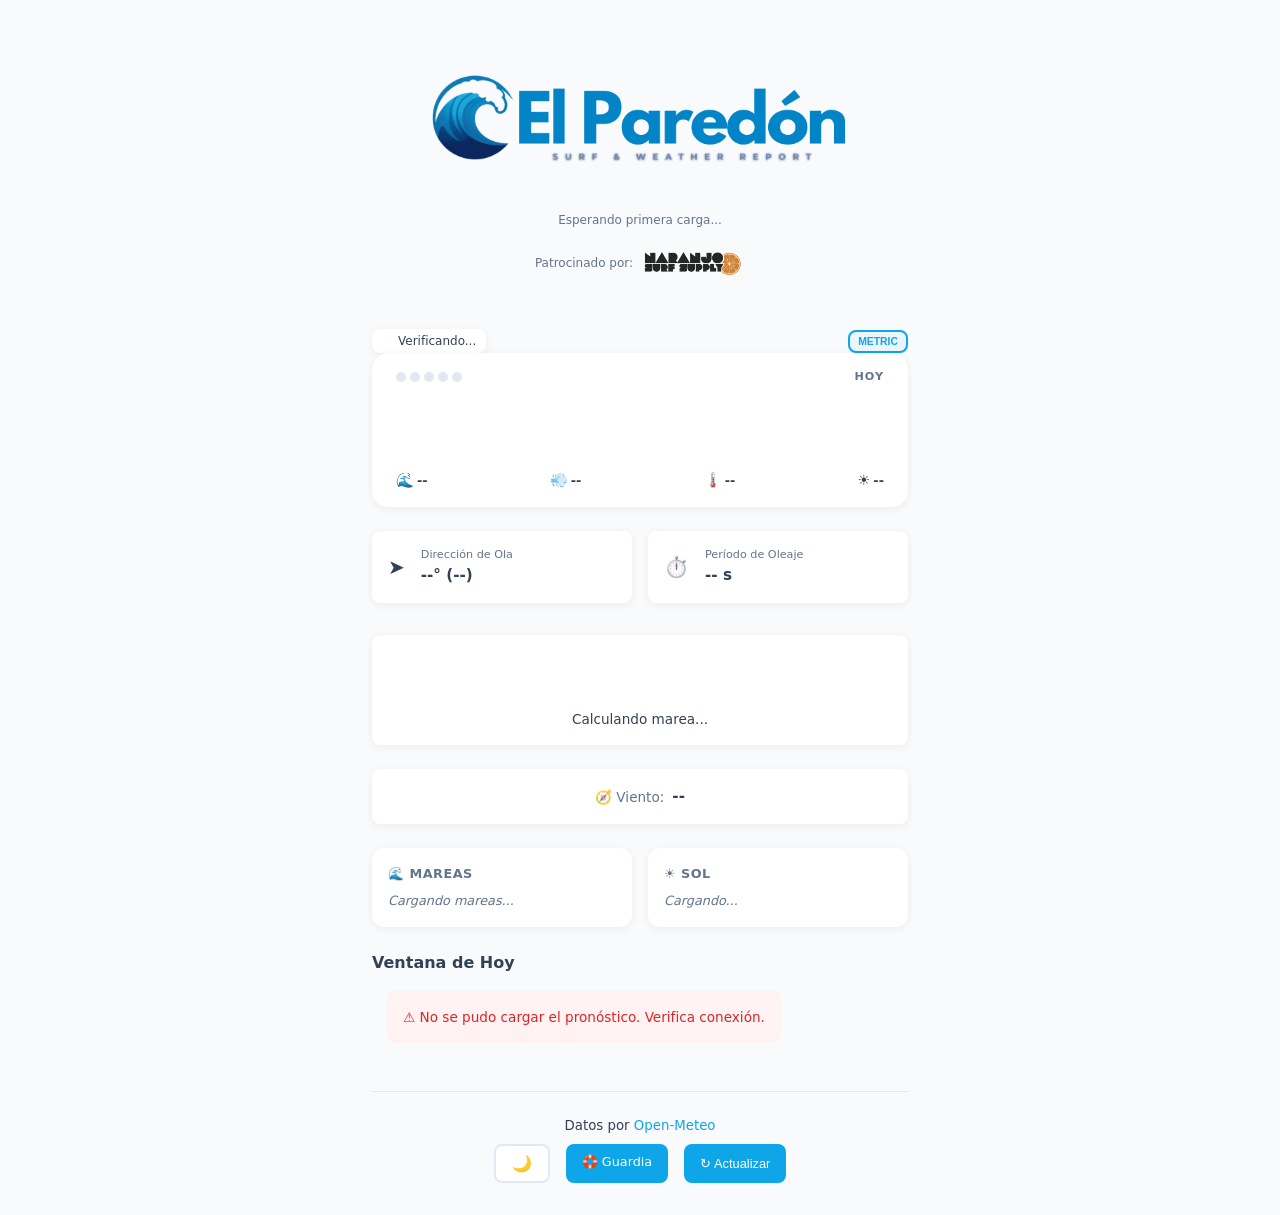
==== commit 54be46d7: "Added link to Guard page in footer" ====
--- a/index.html
+++ b/index.html
@@ -129,14 +129,14 @@
             </div>
         </section>
 
-        <footer>
-            <small>Datos por <a href="https://open-meteo.com" target="_blank" rel="noopener noreferrer">Open-Meteo</a></small>
-            <div class="footer-actions">
-                <button class="dark-mode-toggle" id="dark-mode-toggle" aria-label="Cambiar tema oscuro/claro">🌙</button>
-                <button class="refresh-btn" id="refresh-btn" aria-label="Actualizar pronóstico">↻ Actualizar</button>
-            </div>
-        </footer>
-    </main>
+<footer>
+    <small>Datos por <a href="https://open-meteo.com" target="_blank" rel="noopener noreferrer">Open-Meteo</a></small>
+    <div class="footer-actions">
+        <button class="dark-mode-toggle" id="dark-mode-toggle" aria-label="Cambiar tema oscuro/claro">🌙</button>
+        <a href="guard.html" class="refresh-btn" aria-label="Ir al Informe de Guardia" title="Informe Técnico">🛟 Guardia</a>
+        <button class="refresh-btn" id="refresh-btn" aria-label="Actualizar pronóstico">↻ Actualizar</button>
+    </div>
+</footer>    </main>
 
     <script src="app.js"></script>
 </body>
--- a/style.css
+++ b/style.css
@@ -692,4 +692,280 @@
     .conditions-grid {
         grid-template-columns: repeat(4, 1fr);
     }
-}+}
+
+/* ============================================ */
+/* GUARD PAGE STYLES                            */
+/* ============================================ */
+
+.page-nav {
+    margin-bottom: var(--space-sm);
+}
+
+.page-nav a {
+    color: var(--color-primary);
+    text-decoration: none;
+    font-size: 0.85rem;
+    font-weight: 500;
+}
+
+.section-title {
+    font-size: 1rem;
+    font-weight: 700;
+    color: var(--color-text);
+    margin-bottom: var(--space-sm);
+    padding-bottom: var(--space-xs);
+    border-bottom: 2px solid var(--color-border);
+}
+
+/* Metrics Grid */
+.metrics-grid {
+    display: grid;
+    grid-template-columns: repeat(2, 1fr);
+    gap: var(--space-sm);
+    margin-bottom: var(--space-lg);
+}
+
+.metric-card {
+    background: var(--color-card-bg);
+    padding: var(--space-sm);
+    border-radius: var(--radius-md);
+    box-shadow: var(--shadow-subtle);
+    text-align: center;
+    transition: transform 0.2s ease;
+}
+
+.metric-card:hover {
+    transform: translateY(-2px);
+    box-shadow: var(--shadow-raised);
+}
+
+.metric-icon {
+    font-size: 1.5rem;
+    display: block;
+    margin-bottom: var(--space-xs);
+}
+
+.metric-label {
+    font-size: 0.65rem;
+    color: var(--color-muted);
+    text-transform: uppercase;
+    letter-spacing: 0.5px;
+    margin-bottom: 2px;
+}
+
+.metric-value {
+    font-size: 1rem;
+    font-weight: 600;
+    color: var(--color-text);
+}
+
+.metric-value.favorable { color: var(--good-wave); }
+.metric-value.challenging { color: var(--moderate-wave); }
+.metric-value.moderate { color: #8b5cf6; }
+
+/* Chart Blocks */
+.guard-charts {
+    margin-bottom: var(--space-lg);
+}
+
+.chart-block {
+    background: var(--color-card-bg);
+    border-radius: var(--radius-md);
+    padding: var(--space-sm);
+    margin-bottom: var(--space-sm);
+    box-shadow: var(--shadow-subtle);
+}
+
+.chart-block h3 {
+    font-size: 0.85rem;
+    color: var(--color-text);
+    margin-bottom: var(--space-xs);
+}
+
+.chart-block .wave-bar-chart,
+.chart-block .tide-bar-chart {
+    display: block;
+    width: 100%;
+    height: 60px;
+    overflow: visible;
+}
+
+/* Tide & Sun (reuse existing tide-sun-section) */
+.guard-tide-sun {
+    display: grid;
+    grid-template-columns: 1fr 1fr;
+    gap: var(--space-sm);
+    margin-bottom: var(--space-lg);
+}
+
+/* 5-Day Forecast */
+.forecast-list {
+    display: grid;
+    grid-template-columns: repeat(5, 1fr);
+    gap: var(--space-xs);
+    margin-bottom: var(--space-lg);
+}
+
+.forecast-day {
+    background: var(--color-card-bg);
+    border-radius: var(--radius-sm);
+    padding: var(--space-xs);
+    text-align: center;
+    box-shadow: var(--shadow-subtle);
+    font-size: 0.7rem;
+}
+
+.forecast-date {
+    font-weight: 700;
+    color: var(--color-text);
+    margin-bottom: 4px;
+    text-transform: capitalize;
+}
+
+.forecast-icon {
+    font-size: 1.4rem;
+    margin-bottom: 2px;
+}
+
+.forecast-desc {
+    font-size: 0.6rem;
+    color: var(--color-muted);
+    margin-bottom: 4px;
+    line-height: 1.1;
+}
+
+.forecast-temps {
+    font-weight: 600;
+    color: var(--color-text);
+    margin-bottom: 2px;
+}
+
+.forecast-wind,
+.forecast-precip {
+    font-size: 0.6rem;
+    color: var(--color-muted);
+}
+
+/* Weather Events */
+.events-list {
+    list-style: none;
+    padding: 0;
+    margin-bottom: var(--space-lg);
+}
+
+.events-list li {
+    padding: var(--space-xs) 0;
+    border-bottom: 1px solid var(--color-border);
+    font-size: 0.85rem;
+    color: var(--color-text);
+}
+
+.event-icon {
+    font-size: 1rem;
+    margin-right: var(--space-xs);
+}
+
+/* Marine Hazard Section */
+.guard-hazards {
+    background: var(--color-card-bg);
+    border-radius: var(--radius-lg);
+    padding: var(--space-md);
+    margin-bottom: var(--space-lg);
+    box-shadow: var(--shadow-subtle);
+}
+
+.hazard-display {
+    text-align: center;
+    margin-bottom: var(--space-md);
+}
+
+.hazard-badge {
+    display: inline-block;
+    padding: var(--space-xs) var(--space-md);
+    border-radius: var(--radius-sm);
+    font-size: 1.2rem;
+    font-weight: 700;
+    margin-bottom: var(--space-xs);
+}
+
+.hazard-badge.hazard-none {
+    background: rgba(16, 185, 129, 0.15);
+    color: var(--good-wave);
+}
+
+.hazard-badge.hazard-low {
+    background: rgba(245, 158, 11, 0.15);
+    color: var(--moderate-wave);
+}
+
+.hazard-badge.hazard-medium {
+    background: rgba(249, 115, 22, 0.15);
+    color: #f97316;
+}
+
+.hazard-badge.hazard-high {
+    background: rgba(239, 68, 68, 0.15);
+    color: var(--poor-wave);
+}
+
+.hazard-summary {
+    font-size: 0.85rem;
+    color: var(--color-muted);
+    font-style: italic;
+}
+
+.hazard-edit {
+    display: flex;
+    flex-direction: column;
+    gap: var(--space-xs);
+}
+
+.hazard-edit label {
+    font-size: 0.75rem;
+    color: var(--color-muted);
+    font-weight: 600;
+    text-transform: uppercase;
+    letter-spacing: 0.5px;
+}
+
+.hazard-edit select,
+.hazard-edit textarea {
+    width: 100%;
+    padding: var(--space-xs);
+    border: 1px solid var(--color-border);
+    border-radius: var(--radius-sm);
+    background: var(--color-bg);
+    color: var(--color-text);
+    font-size: 0.85rem;
+    font-family: inherit;
+}
+
+.hazard-edit select:focus,
+.hazard-edit textarea:focus {
+    border-color: var(--color-primary);
+    outline: none;
+}
+
+/* Footer */
+footer {
+    flex-direction: column;
+    align-items: center;
+    gap: var(--space-xs);
+}
+
+footer a {
+    color: var(--color-primary);
+    text-decoration: none;
+}
+
+/* Responsive */
+@media (min-width: 600px) {
+    .metrics-grid {
+        grid-template-columns: repeat(4, 1fr);
+    }
+
+    .guard-tide-sun {
+        grid-template-columns: 1fr 1fr;
+    }
+}
